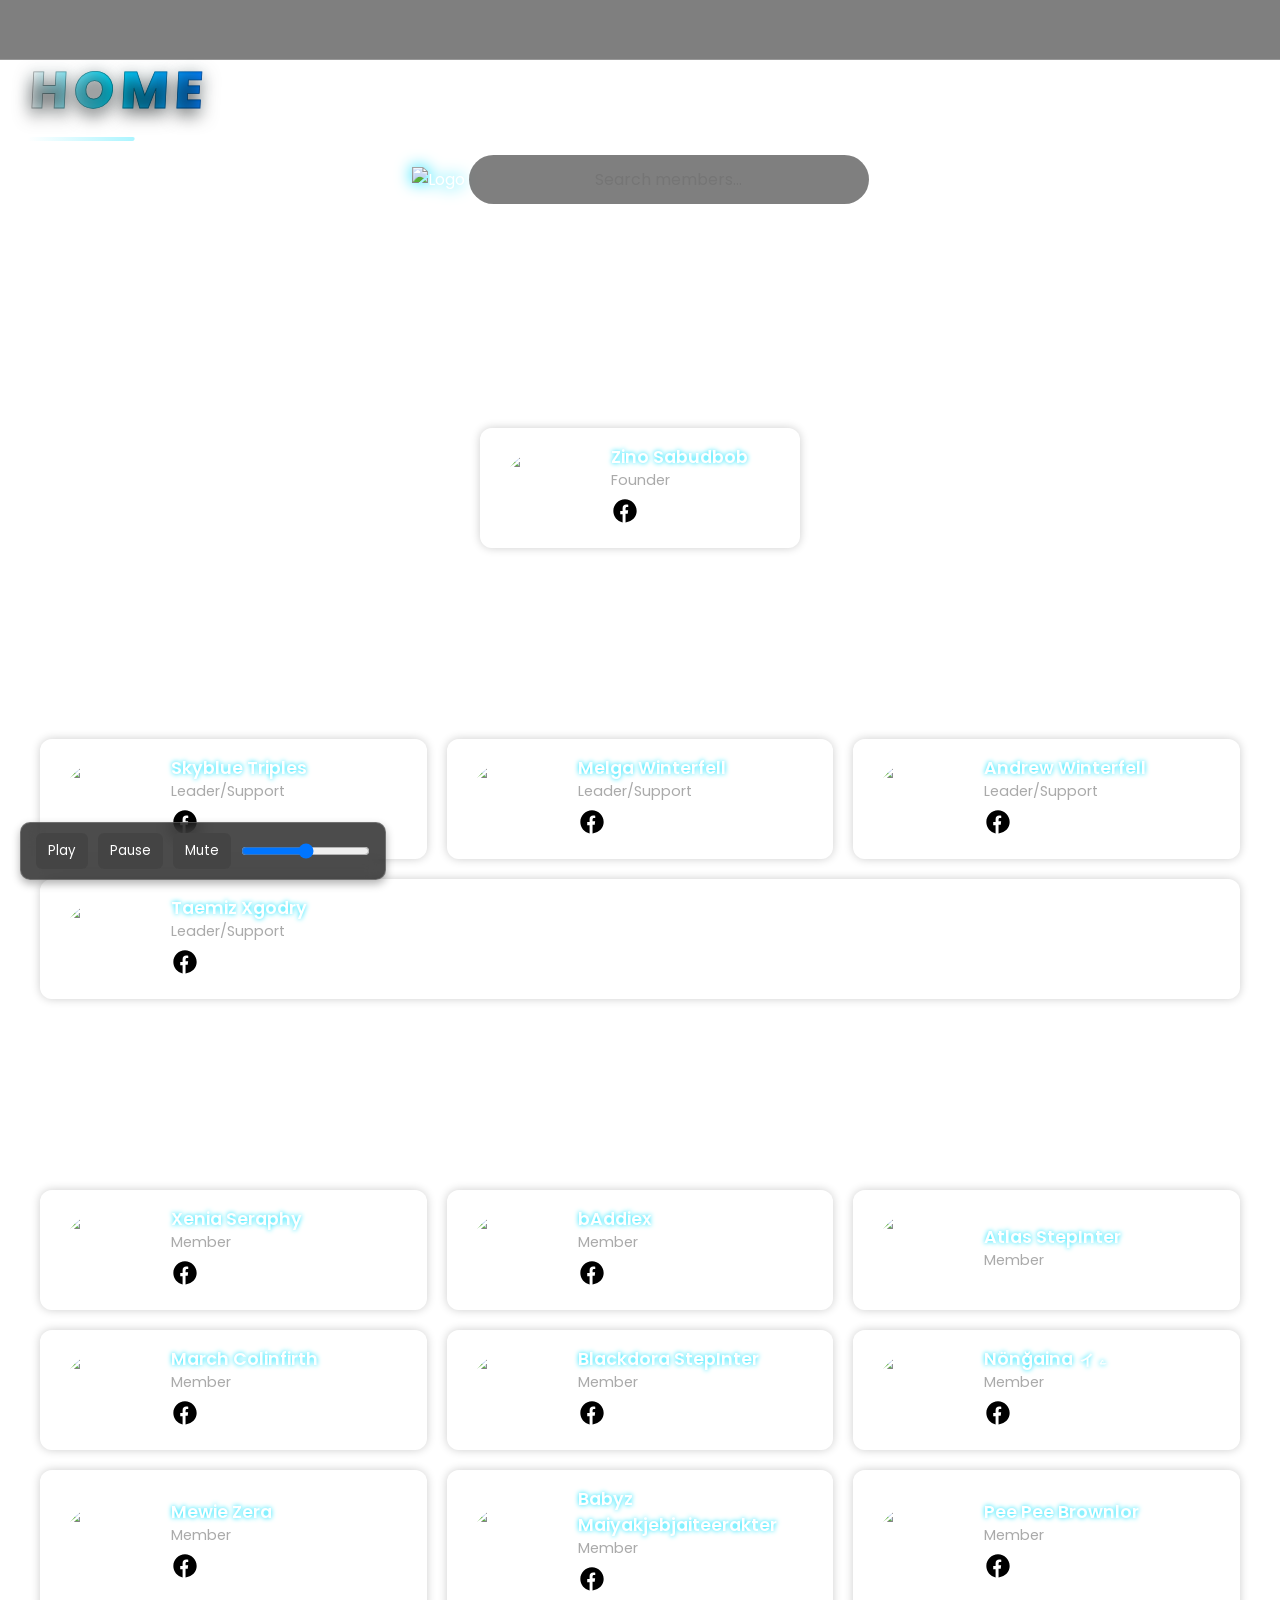
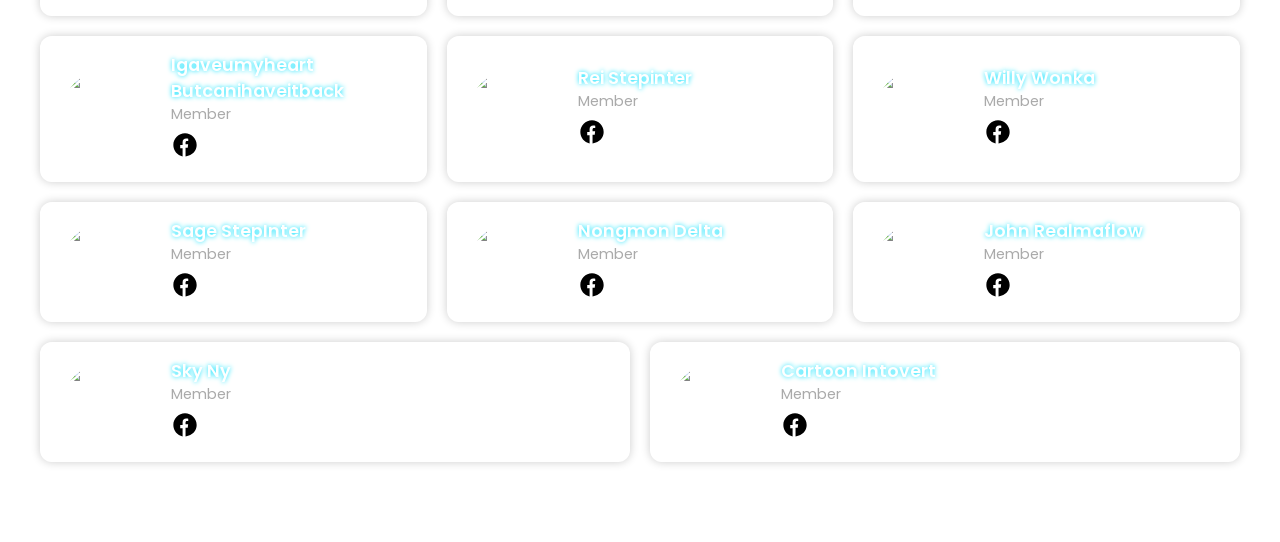
==== index.html @ 4338cd59 "Update index.html" ====
<!DOCTYPE html>
<html lang="en">
<head>
  <meta charset="UTF-8" />
  <meta name="viewport" content="width=device-width, initial-scale=1.0" />
  <link rel="stylesheet" href="Style.css">
  <!-- add fonts -->
  <link href="https://fonts.googleapis.com/css2?family=Oswald:wght@600;700;800&family=Poppins:wght@300;400;700;900&display=swap" rel="stylesheet">
  <!-- changed title to uppercase -->
  <title>STEPINTER Members</title>
  <style>
    * {
      box-sizing: border-box;
      margin: 0;
      padding: 0;
      font-family: "Poppins", Arial, sans-serif;
    }

    body {
      background: url('https://i.imgur.com/Oyy1f9K.png') no-repeat center center/cover;
      min-height: 100vh;
      display: flex;
      flex-direction: column;
      align-items: center;
      color: white;
      position: relative;
      overflow-x: hidden;
    }

    /* COOL "Gangster modern" header (tweaked) */
    header {
      position: absolute;
      top: 47px;
      left: 30px;
      font-size: 4vw;
      font-weight: 800;
      letter-spacing: 6px;
      text-transform: uppercase;
      font-family: "Oswald", "Poppins", Arial, sans-serif;
      color: transparent;
      background: linear-gradient(90deg, #fff 0%, #00e0ff 45%, #0077ff 100%);
      -webkit-background-clip: text;
      background-clip: text;
      -webkit-text-stroke: 0.8px rgba(0,0,0,0.35);
      text-shadow: 0 6px 18px rgba(0,0,0,0.7),
                   0 2px 0 rgba(255,255,255,0.03),
                   0 0 20px rgba(0,224,255,0.06);
      transform: skewX(-3deg);
      user-select: none;
      transition: transform 220ms ease, text-shadow 220ms ease;
      /* allow clicking the logo text */
      cursor: pointer;
    }

    header a {
      color: inherit;
      text-decoration: none;
      display: inline-block;
    }

    header a:hover {
      text-decoration: none;
    }

    header::after {
      content: "";
      display: block;
      width: 60%;
      height: 4px;
      margin-top: 8px;
      background: linear-gradient(90deg, rgba(255,255,255,0.15), rgba(0,224,255,0.35));
      border-radius: 2px;
      transform: skewX(-3deg);
      opacity: 0.95;
    }

    header:hover {
      transform: skewX(0deg) scale(1.03);
      text-shadow: 0 10px 30px rgba(0,0,0,0.75),
                   0 3px 0 rgba(255,255,255,0.06),
                   0 0 28px rgba(0,224,255,0.12);
    }

    .top-nav {
      position: absolute;
      top: 0;
      left: 0;
      width: 100%;
      height: 60px;
      background-color: rgba(0, 0, 0, 0.5);
      z-index: 10;
    }

    .container {
      text-align: center;
      padding: 20px;
      border-radius: 12px;
      margin-top: 15vh;
      width: 90%;
      max-width: 600px;
    }

    .logo {
      width: 50%;
      max-width: 300px;
      margin-bottom: 25px;
      animation: breathe 3s ease-in-out infinite;
    }

    @keyframes breathe {
      0% {
        transform: scale(1);
        filter: drop-shadow(0 0 2px rgba(255,255,255,0.5));
      }
      50% {
        transform: scale(1.03);
        filter: drop-shadow(0 0 8px rgba(255,255,255,0.8));
      }
      100% {
        transform: scale(1);
        filter: drop-shadow(0 0 2px rgba(255,255,255,0.5));
      }
    }

    .search-bar {
      width: 90%;
      max-width: 400px;
      padding: 12px 20px;
      border: none;
      border-radius: 30px;
      font-size: 1rem;
      outline: none;
      text-align: center;
      background: rgba(0,0,0,0.5);
      color: #fff;
      transition: box-shadow 0.3s ease, background 0.3s ease;
    }

    .search-bar:focus {
      background: rgba(0,0,0,0.7);
      animation: glowPulse 1.2s ease-in-out infinite alternate;
    }

    @keyframes glowPulse {
      from { box-shadow: 0 0 5px #1877F2; }
      to   { box-shadow: 0 0 18px #00e0ff; }
    }

    .members {
      margin-top: 50px;
      display: flex;
      flex-wrap: wrap;
      justify-content: center;
      gap: 20px;
      width: 95%;
      max-width: 1200px;
      padding-bottom: 50px;
    }

    .member {
      background-color: rgba(255, 255, 255, 0.15);
      padding: 15px 20px;
      border-radius: 12px;
      backdrop-filter: blur(4px);
      display: flex;
      align-items: center;
      width: 320px;
      min-height: 120px;
      transition: transform 0.2s;
      flex: 1 1 300px;
      /* animation start state */
      opacity: 0;
      transform: translateY(15px);
      animation: fadeUp 0.45s ease forwards;
    }

    @keyframes fadeUp {
      from {
        opacity: 0;
        transform: translateY(15px);
      }
      to {
        opacity: 1;
        transform: translateY(0);
      }
    }

    .member:hover {
      transform: translateY(-3px) scale(1.03);
    }

    .profile-pic {
      width: 80px;
      height: 80px;
      border-radius: 50%;
      object-fit: cover;
      border: 3px solid white;
      margin-right: 15px;
      flex-shrink: 0;
      transition: transform 0.25s ease, box-shadow 0.25s ease;
    }

    .member:hover .profile-pic {
      transform: translateY(-3px) rotate(-3deg);
      box-shadow: 0 0 10px rgba(255,255,255,0.5);
    }

    /* Role heading slides in from left */
    .role-heading {
      font-size: 1.8rem;
      font-weight: 700;
      letter-spacing: 2px;
      text-transform: uppercase;
      border-bottom: 2px solid white;
      display: inline-block;
      padding-bottom: 6px;
      opacity: 0;
      transform: translateX(-20px);
      animation: slideInRole 0.5s ease forwards;
    }

    @keyframes slideInRole {
      from {
        opacity: 0;
        transform: translateX(-20px);
      }
      to {
        opacity: 1;
        transform: translateX(0);
      }
    }

    .music-player {
      position: fixed;
      bottom: 20px;
      left: 20px;
      background: rgba(0, 0, 0, 0.7);
      border-radius: 10px;
      padding: 10px 15px;
      display: flex;
      align-items: center;
      gap: 10px;
      box-shadow: 0 4px 8px rgba(0, 0, 0, 0.3);
      z-index: 1000;
    }

    .music-player button {
      background: #444;
      border: none;
      color: white;
      padding: 8px 12px;
      border-radius: 6px;
      cursor: pointer;
      transition: background 0.2s, transform 0.15s;
    }

    .music-player button:active {
      transform: scale(0.94);
    }

    iframe {
      display: none;
    }

    @media (max-width: 768px) {
      header {
        font-size: 6vw;
      }
      .container {
        margin-top: 10vh;
      }
      .logo {
        width: 60%;
      }
      .search-bar {
        width: 95%;
      }
      .member {
        width: 90%;
        flex-direction: row;
        min-height: 100px;
      }
    }

    @media (max-width: 480px) {
      header {
        font-size: 8vw;
      }
      .logo {
        width: 70%;
      }
      .member {
        flex-direction: column;
        align-items: center;
        text-align: center;
      }
      .profile-pic {
        margin-right: 0;
        margin-bottom: 10px;
      }
      .member-info {
        align-items: center;
      }
    }
  </style>
</head>
<body>
  <div class="top-nav"></div>
  <header><a href="Home.html">HOME</a></header> 
  <!-- //Homebutton// -->

 <link rel="preconnect" href="https://fonts.googleapis.com">
 <link rel="preconnect" href="https://fonts.gstatic.com" crossorigin>
 <link href="https://fonts.googleapis.com/css2?family=Exo:ital,wght@0,100..900;1,100..900&display=swap" rel="stylesheet">

  <div class="container">
    <img src="https://i.imgur.com/kyOH3WH.png" alt="Logo" class="logo" />
    <input type="text" class="search-bar" placeholder="Search members..." />
  </div>

  <div class="members" id="memberList"></div>

  <!-- Hidden YouTube player -->
  <iframe
    id="ytPlayer"
    src="https://www.youtube.com/embed/NObExZCktuM?enablejsapi=1"
    allow="autoplay; encrypted-media"
    frameborder="0">
  </iframe>

  <!-- Fixed music player controls -->
  <div class="music-player">
    <button id="playBtn">Play</button>
    <button id="pauseBtn">Pause</button>
    <button id="muteBtn">Mute</button>
    <input id="volumeSlider" type="range" min="0" max="100" value="50" aria-label="Volume" />
  </div>

  <script>
    // YouTube API setup
    var tag = document.createElement('script');
    tag.src = "https://www.youtube.com/iframe_api";
    document.head.appendChild(tag);

    var player;
    function onYouTubeIframeAPIReady() {
      player = new YT.Player('ytPlayer', {
        playerVars: {
          autoplay: 1, // request autoplay
          controls: 1,
          modestbranding: 1,
          rel: 0
        },
        events: {
          'onReady': onPlayerReady
        }
      });
    }

    function onPlayerReady() {
      // Try to autoplay on ready. Browsers อาจบล็อคเสียง
      try {
        player.playVideo();
      } catch (err) {
        // ignore
      }

      document.getElementById('playBtn').addEventListener('click', () => player.playVideo());
      document.getElementById('pauseBtn').addEventListener('click', () => player.pauseVideo());
      document.getElementById('muteBtn').addEventListener('click', function () {
        if (player.isMuted()) {
          player.unMute();
          this.textContent = 'Mute';
        } else {
          player.mute();
          this.textContent = 'Unmute';
        }
      });

      const volumeSlider = document.getElementById('volumeSlider');
      if (volumeSlider) {
        // initialize volume from the slider (default set to 50%)
        const initialVolume = Number(volumeSlider.value);
        player.setVolume(initialVolume);

        volumeSlider.addEventListener('input', (e) => {
          const vol = Number(e.target.value);
          player.setVolume(vol);

          // If volume is zero, treat it like mute for UX
          if (vol === 0 && !player.isMuted()) {
            player.mute();
            document.getElementById('muteBtn').textContent = 'Unmute';
          } else if (vol > 0 && player.isMuted()) {
            player.unMute();
            document.getElementById('muteBtn').textContent = 'Mute';
          }
        });
      }
    }

    // Your members list & search logic
    const members = [
      { id: 1,  name: 'Zino Sabudbob',          role: 'Founder',        facebook: 'https://www.facebook.com/profile.php?id=61573979874520',  profilePicture: 'https://i.imgur.com/0VIEeme.png' },
      { id: 8,  name: 'Skyblue Triples',        role: 'Leader/Support', facebook: 'https://www.facebook.com/share/16L5eEajBz/?mibextid=wwXIfr', profilePicture: 'https://i.imgur.com/vqaaLKs.jpeg' },
      { id: 22, name: 'Melga Winterfell',       role: 'Leader/Support', facebook: 'https://www.facebook.com/share/1EKD3KBk4C/?mibextid=wwXIfr', profilePicture: 'https://i.imgur.com/uOc217m.jpeg' },
      { id: 6,  name: 'Xenia Seraphy',         role: 'Member', facebook: 'https://www.facebook.com/Eelena.Midnight.1',                 profilePicture: 'https://i.imgur.com/MbWPGT0.jpeg' },
      { id: 23, name: 'Andrew Winterfell',      role: 'Leader/Support', facebook: 'https://www.facebook.com/Andrew.WTFZiller',                  profilePicture: 'https://i.imgur.com/YI9i32J.jpeg' },

      { id: 2,  name: 'bAddiexゞ',         role: 'Member',         facebook: 'https://www.facebook.com/nenejacrazy',                       profilePicture: 'https://i.imgur.com/xM0kx6o.png' },
      { id: 3,  name: 'Atlas StepInter',        role: 'Member',         facebook: 'X',                                                          profilePicture: 'https://i.imgur.com/oUjxeea.png' },
      { id: 4,  name: 'March Colinfirth',       role: 'Member',         facebook: 'https://www.facebook.com/march.colinfirth',                  profilePicture: 'https://i.imgur.com/hR1TeUq.png' },
      { id: 5,  name: 'Blackdora StepInter',    role: 'Member',         facebook: 'https://www.facebook.com/profile.php?id=61577381127203',     profilePicture: 'https://i.imgur.com/wM2rtaH.png' },
      { id: 11, name: 'Nönğaina ィ ۦ  ',         role: 'Member',         facebook: 'https://www.facebook.com/share/1GdHrfP5Zx/?mibextid=wwXIfr', profilePicture: 'https://i.imgur.com/68BhK0W.png' },
      { id: 13, name: 'Mewie Zera',             role: 'Member',         facebook: 'https://www.facebook.com/share/1FWe9EKFRg/',                 profilePicture: 'https://i.imgur.com/ZJKT7Pe.png' },
      { id: 14, name: 'Babyz Maiyakjebjaiteerakter',           role: 'Member',         facebook: 'https://www.facebook.com/share/1BH3JvgeXu/?mibextid=wwXIfr', profilePicture: 'https://i.imgur.com/l6uKAEs.png' },
      { id: 16, name: 'Pee Pee Brownlor',           role: 'Member',         facebook: 'https://www.facebook.com/profile.php?id=61578694900512',    profilePicture: 'https://i.imgur.com/SN1rPjP.png' },
      { id: 17, name: 'Igaveumyheart Butcanihaveitback ',          role: 'Member',         facebook: 'https://www.facebook.com/profile.php?id=61577166245335', profilePicture: 'https://i.imgur.com/D73xGRk.png' },
      { id: 19, name: 'Rei Stepinter',         role: 'Member',         facebook: 'https://www.facebook.com/profile.php?id=61582834562946',    profilePicture: 'https://i.imgur.com/Aj48mAp.jpeg' },
      { id: 20, name: 'Willy Wonka',            role: 'Member',         facebook: 'https://www.facebook.com/WillyX2',                          profilePicture: 'https://i.imgur.com/jROHdhk.png' },
      { id: 21, name: 'Taemiz Xgodry',          role: 'Leader/Support',         facebook: 'https://www.facebook.com/sen.kaemi.2025',                   profilePicture: 'https://i.imgur.com/W7ezMa6.jpg' },

      { id: 25, name: 'Sage StepInter',          role: 'Member',         facebook: 'https://www.facebook.com/profile.php?id=61579758254233',   profilePicture: 'https://i.imgur.com/JFBsdPi.png' },
      { id: 26, name: 'Nongmon Delta',      role: 'Member',         facebook: 'https://www.facebook.com/profile.php?id=61564171884806',   profilePicture: 'https://i.imgur.com/kQDgn1R.png' },
      // ชื่อใหม่ จากโค้ดอันแรก ไม่แก้
      { id: 28, name: 'John Realmaflow',        role: 'Member',         facebook: 'https://www.facebook.com/john.realmaflow',                 profilePicture: 'https://i.imgur.com/fVkieD6.png' },
      { id: 31, name: 'Sky Ny',        role: 'Member',         facebook: 'https://www.facebook.com/sky.yuya.2024',                 profilePicture: 'https://i.imgur.com/ETyeHA0.png' },
      { id: 32, name: 'Cartoon Intovert',        role: 'Member',         facebook: 'https://www.facebook.com/cartoon.garlix',                 profilePicture: 'https://i.imgur.com/HCB5LVk.png' },
    ];

    const memberList = document.getElementById("memberList");
    const searchBar = document.querySelector(".search-bar");

    function renderMembers(filteredMembers) {
      memberList.innerHTML = "";

      // Group members by exact role text (no merging)
      const roles = {};
      filteredMembers.forEach(member => {
        if (!roles[member.role]) roles[member.role] = [];
        roles[member.role].push(member);
      });

      // Loop through roles in order of appearance
      Object.entries(roles).forEach(([role, membersByRole]) => {
        // Create the role heading ABOVE the profiles
        const roleSection = document.createElement("div");
        roleSection.style.width = "100%";
        roleSection.style.textAlign = "center";
        roleSection.style.margin = "50px 0 20px";
        roleSection.innerHTML = `<h2 class="role-heading">${role}</h2>`;
        memberList.appendChild(roleSection);

        // Create a container for the members of this role
        const roleGroup = document.createElement("div");
        roleGroup.classList.add("members-group");
        roleGroup.style.display = "flex";
        roleGroup.style.flexWrap = "wrap";
        roleGroup.style.justifyContent = "center";
        roleGroup.style.gap = "20px";
        roleGroup.style.marginBottom = "30px";

        membersByRole.forEach((member, index) => {
          const div = document.createElement("div");
          div.classList.add("member");
          // staggered delay for smoother entrance
          div.style.animationDelay = `${index * 0.08}s`;

          div.innerHTML = `
            <img src="${member.profilePicture}" alt="${member.name}" class="profile-pic">
            <div class="member-info">
              <div class="member-name">${member.name}</div>
              <div class="member-role">${member.role}</div>
              ${
                member.facebook !== 'X'
                  ? `
                    <a href="${member.facebook}" target="_blank" class="facebook-link">
                      <span class="facebook-icon">
                        <svg viewBox="0 0 24 24" xmlns="http://www.w3.org/2000/svg" aria-hidden="true">
                          <path d="M22 12C22 6.48 17.52 2 12 2S2 6.48 2 12c0 4.84 3.44 8.86 7.94 9.77V14.89H7.9v-2.89h2.05V9.62c0-2.03 1.2-3.15 3.03-3.15.88 0 1.8.16 1.8.16v1.98h-1.01c-0.99 0-1.3.62-1.3 1.26v1.5h2.22l-0.35 2.89h-1.87V21.8C18.56 20.86 22 16.84 22 12z"/>
                        </svg>
                      </span>
                    </a>
                  `
                  : `<span style="color:#aaa;"></span>`
              }
            </div>
          `;
          roleGroup.appendChild(div);
        });

        // Append all members below the role title
        memberList.appendChild(roleGroup);
      });
    }

    // แสดงสมาชิกทั้งหมดตอนแรก
    renderMembers(members);

    // Search filter
    searchBar.addEventListener("input", e => {
      const searchText = e.target.value.toLowerCase();
      const filtered = members.filter(m =>
        m.name.toLowerCase().includes(searchText) ||
        m.role.toLowerCase().includes(searchText)
      );
      renderMembers(filtered);
    });
  </script>
</body>
</html>
---- Style.css ----
* {
  box-sizing: border-box;
  margin: 0;
  padding: 0;
  font-family: "Poppins", sans-serif;
}

body {
  background: 
    linear-gradient(rgba(0, 0, 30, 0.7), rgba(0, 0, 40, 0.7)),
    url('https://i.imgur.com/Oyy1f9K.png') no-repeat center/cover;
  min-height: 100vh;
  color: #fff;
  display: flex;
  flex-direction: column;
  align-items: center;
  overflow-x: hidden;
}

header {
  position: absolute;
  top: 50px;
  left: 50px;
  font-size: 4vw;
  font-weight: 700;
  letter-spacing: 3px;
  color: #00e0ff;
  text-shadow: 0 0 15px #00e0ff, 0 0 30px #0077ff;
  animation: fadeInDown 1.2s ease;
}

.top-nav {
  position: fixed;
  top: 0;
  left: 0;
  width: 100%;
  height: 60px;
  background: rgba(0, 0, 0, 0.6);
  backdrop-filter: blur(8px);
  border-bottom: 1px solid rgba(255,255,255,0.2);
  z-index: 100;
}

.container {
  text-align: center;
  margin-top: 18vh;
  width: 90%;
  max-width: 600px;
  animation: fadeIn 1.5s ease;
}

.logo {
  width: 45%;
  max-width: 250px;
  filter: drop-shadow(0 0 8px #00e0ff);
  margin-bottom: 20px;
  transition: transform 0.3s ease;
}

.logo:hover {
  transform: scale(1.05);
}

.search-bar {
  width: 90%;
  max-width: 400px;
  padding: 12px 20px 12px 45px;
  border: 2px solid rgba(255,255,255,0.3);
  border-radius: 30px;
  background: rgba(255,255,255,0.1);
  backdrop-filter: blur(10px);
  color: #fff;
  font-size: 1rem;
  outline: none;
  transition: 0.3s;
  background-image: url('https://cdn-icons-png.flaticon.com/512/622/622669.png');
  background-size: 20px;
  background-position: 15px center;
  background-repeat: no-repeat;
}

.search-bar:focus {
  border-color: #00e0ff;
  box-shadow: 0 0 12px #00e0ff;
}

.members {
  margin-top: 60px;
  display: flex;
  flex-wrap: wrap;
  justify-content: center;
  gap: 25px;
  width: 95%;
  max-width: 1200px;
  padding-bottom: 80px;
  animation: fadeInUp 1.5s ease;
}

.member {
  background: rgba(255, 255, 255, 0.1);
  backdrop-filter: blur(10px);
  border: 1px solid rgba(255,255,255,0.2);
  border-radius: 16px;
  padding: 20px;
  width: 320px;
  min-height: 130px;
  display: flex;
  align-items: center;
  gap: 15px;
  transition: 0.3s;
  box-shadow: 0 0 10px rgba(0,0,0,0.2);
}

.member:hover {
  transform: translateY(-5px) scale(1.03);
  box-shadow: 0 0 15px #00e0ff;
}

.profile-pic {
  width: 80px;
  height: 80px;
  border-radius: 50%;
  border: 3px solid #00e0ff;
  object-fit: cover;
  flex-shrink: 0;
}

.member-info .member-name {
  font-weight: 600;
  font-size: 1.1rem;
  color: #fff;
  text-shadow: 0 0 5px #00e0ff;
}

.member-info .member-role {
  color: #aaa;
  font-size: 0.9rem;
  margin-bottom: 6px;
}

.facebook-link {
  color: #00e0ff;
  text-decoration: none;
  font-size: 0.85rem;
}

.facebook-link:hover {
  text-decoration: underline;
}

/* Music Player */
.music-player {
  position: fixed;
  bottom: 20px;
  left: 20px;
  background: rgba(0, 0, 30, 0.6);
  backdrop-filter: blur(10px);
  border: 1px solid rgba(255,255,255,0.2);
  border-radius: 12px;
  padding: 10px 15px;
  display: flex;
  gap: 10px;
  box-shadow: 0 0 12px #00e0ff;
}

.music-player button {
  background: rgba(0, 224, 255, 0.2);
  border: 1px solid #00e0ff;
  color: #00e0ff;
  border-radius: 6px;
  padding: 8px 14px;
  cursor: pointer;
  transition: 0.3s;
}

.music-player button:hover {
  background: #00e0ff;
  color: #000;
}

/* Animations */
@keyframes fadeIn {
  from {opacity: 0; transform: translateY(20px);}
  to {opacity: 1; transform: translateY(0);}
}

@keyframes fadeInUp {
  from {opacity: 0; transform: translateY(40px);}
  to {opacity: 1; transform: translateY(0);}
}

@keyframes fadeInDown {
  from {opacity: 0; transform: translateY(-30px);}
  to {opacity: 1; transform: translateY(0);}
}


.facebook-icon {
  width: 28px;
  height: 28px;
  display: inline-block;
  /* remove the previous background/png and forced invert so inline SVG can be colored */
  background: none;
  transition: transform 0.2s ease, filter 0.2s ease;
  filter: none !important;
}

/* make any inline SVG inside the span fillable and sized to the container */
.facebook-icon svg {
  width: 100%;
  height: 100%;
  display: block;
}

/* default (not hovered) icon color = black */
.facebook-icon svg path,
.facebook-icon svg circle,
.facebook-icon svg g {
  fill: #000;
  transition: fill 0.18s ease, filter 0.18s ease;
}

/* on hover (or when link hovered) change to your accent color */
.facebook-link:hover .facebook-icon svg path,
.facebook-link:hover .facebook-icon svg circle,
.facebook-link:hover .facebook-icon svg g,
.facebook-icon:hover svg path {
  fill: #00e0ff;
  filter: none;
}

.facebook-icon:hover {
  transform: scale(1.1);
  filter: saturate(1.2);
}
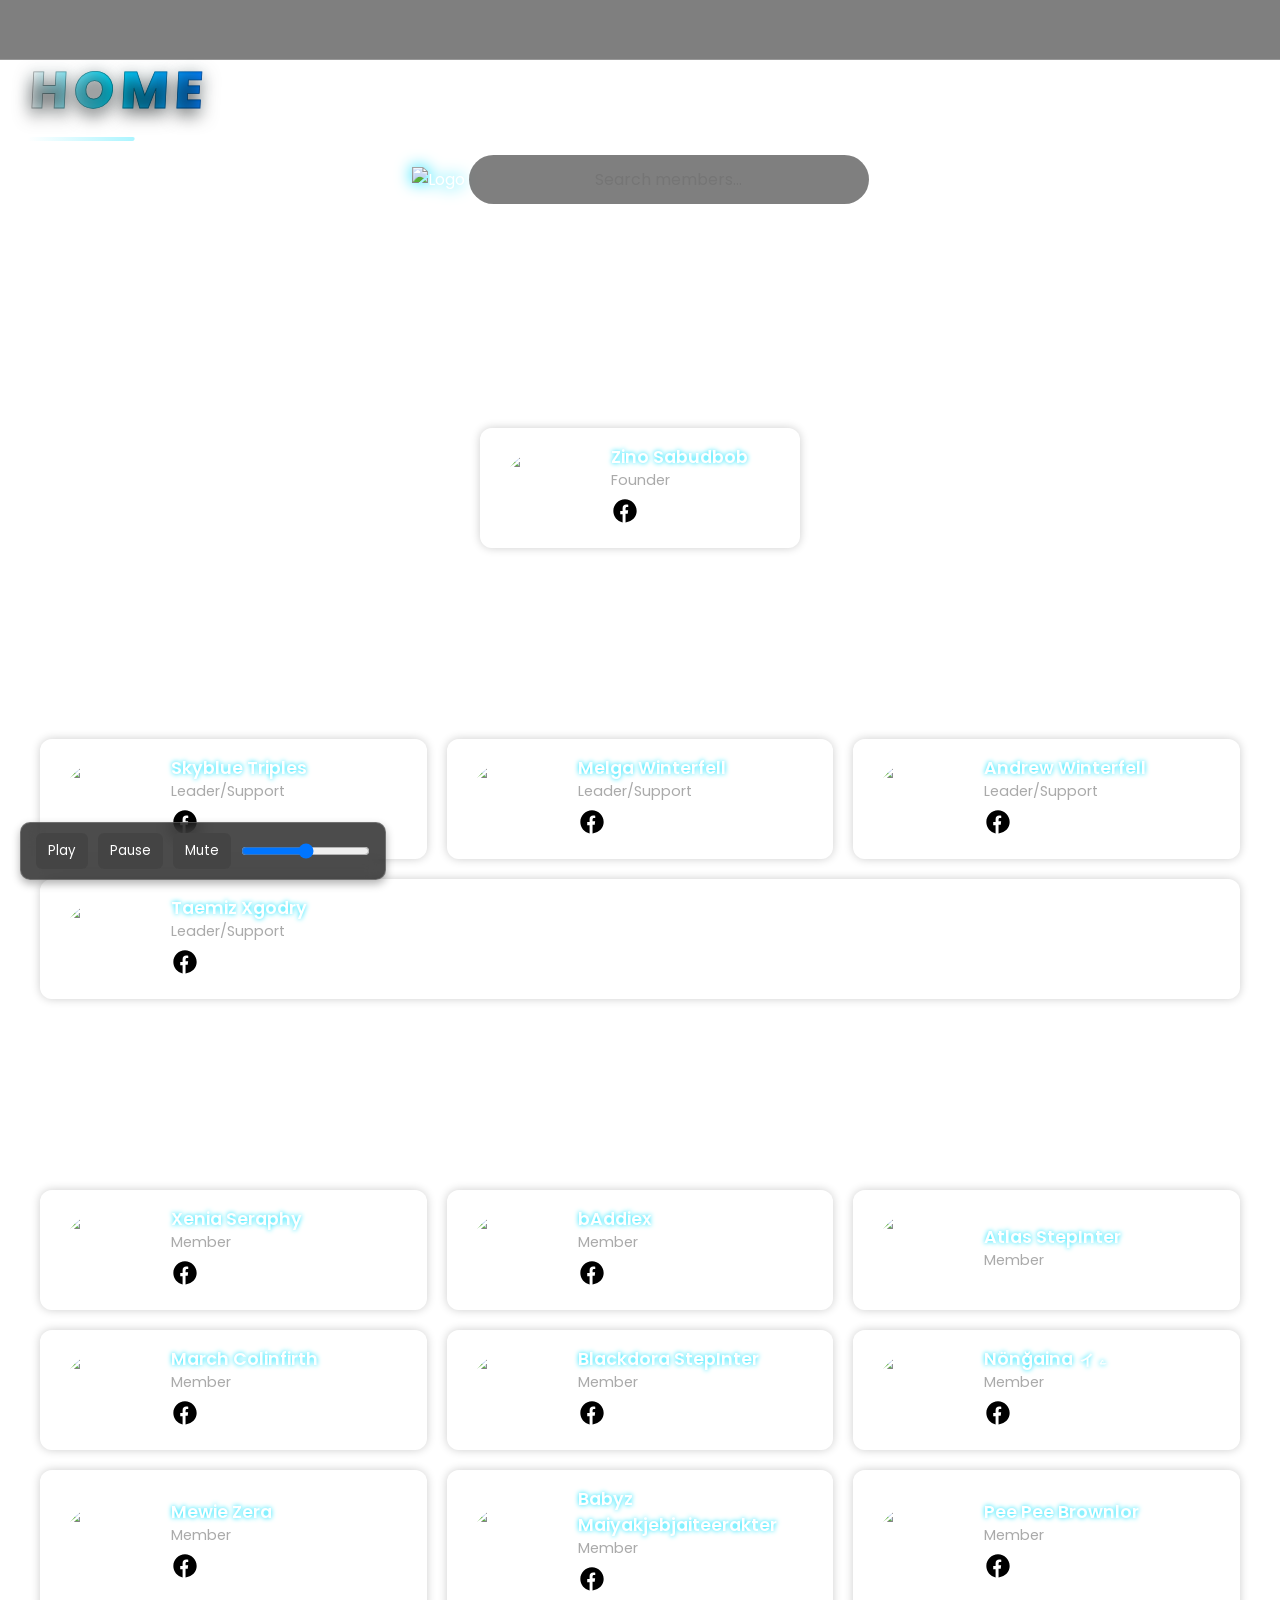
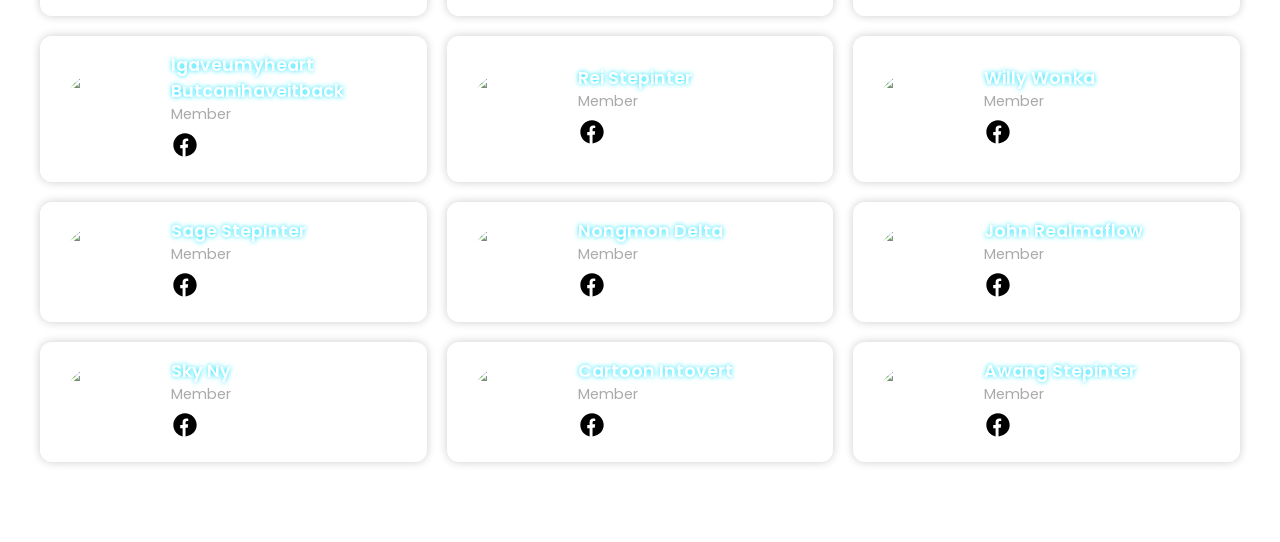
==== commit 068273e4: "Update index.html" ====
--- a/index.html
+++ b/index.html
@@ -1,11 +1,14 @@
 <!DOCTYPE html>
 <html lang="en">
+
 <head>
   <meta charset="UTF-8" />
   <meta name="viewport" content="width=device-width, initial-scale=1.0" />
   <link rel="stylesheet" href="Style.css">
   <!-- add fonts -->
-  <link href="https://fonts.googleapis.com/css2?family=Oswald:wght@600;700;800&family=Poppins:wght@300;400;700;900&display=swap" rel="stylesheet">
+  <link
+    href="https://fonts.googleapis.com/css2?family=Oswald:wght@600;700;800&family=Poppins:wght@300;400;700;900&display=swap"
+    rel="stylesheet">
   <!-- changed title to uppercase -->
   <title>STEPINTER Members</title>
   <style>
@@ -41,10 +44,10 @@
       background: linear-gradient(90deg, #fff 0%, #00e0ff 45%, #0077ff 100%);
       -webkit-background-clip: text;
       background-clip: text;
-      -webkit-text-stroke: 0.8px rgba(0,0,0,0.35);
-      text-shadow: 0 6px 18px rgba(0,0,0,0.7),
-                   0 2px 0 rgba(255,255,255,0.03),
-                   0 0 20px rgba(0,224,255,0.06);
+      -webkit-text-stroke: 0.8px rgba(0, 0, 0, 0.35);
+      text-shadow: 0 6px 18px rgba(0, 0, 0, 0.7),
+        0 2px 0 rgba(255, 255, 255, 0.03),
+        0 0 20px rgba(0, 224, 255, 0.06);
       transform: skewX(-3deg);
       user-select: none;
       transition: transform 220ms ease, text-shadow 220ms ease;
@@ -68,7 +71,7 @@
       width: 60%;
       height: 4px;
       margin-top: 8px;
-      background: linear-gradient(90deg, rgba(255,255,255,0.15), rgba(0,224,255,0.35));
+      background: linear-gradient(90deg, rgba(255, 255, 255, 0.15), rgba(0, 224, 255, 0.35));
       border-radius: 2px;
       transform: skewX(-3deg);
       opacity: 0.95;
@@ -76,9 +79,9 @@
 
     header:hover {
       transform: skewX(0deg) scale(1.03);
-      text-shadow: 0 10px 30px rgba(0,0,0,0.75),
-                   0 3px 0 rgba(255,255,255,0.06),
-                   0 0 28px rgba(0,224,255,0.12);
+      text-shadow: 0 10px 30px rgba(0, 0, 0, 0.75),
+        0 3px 0 rgba(255, 255, 255, 0.06),
+        0 0 28px rgba(0, 224, 255, 0.12);
     }
 
     .top-nav {
@@ -110,15 +113,17 @@
     @keyframes breathe {
       0% {
         transform: scale(1);
-        filter: drop-shadow(0 0 2px rgba(255,255,255,0.5));
-      }
+        filter: drop-shadow(0 0 2px rgba(255, 255, 255, 0.5));
+      }
+
       50% {
         transform: scale(1.03);
-        filter: drop-shadow(0 0 8px rgba(255,255,255,0.8));
-      }
+        filter: drop-shadow(0 0 8px rgba(255, 255, 255, 0.8));
+      }
+
       100% {
         transform: scale(1);
-        filter: drop-shadow(0 0 2px rgba(255,255,255,0.5));
+        filter: drop-shadow(0 0 2px rgba(255, 255, 255, 0.5));
       }
     }
 
@@ -131,19 +136,24 @@
       font-size: 1rem;
       outline: none;
       text-align: center;
-      background: rgba(0,0,0,0.5);
+      background: rgba(0, 0, 0, 0.5);
       color: #fff;
       transition: box-shadow 0.3s ease, background 0.3s ease;
     }
 
     .search-bar:focus {
-      background: rgba(0,0,0,0.7);
+      background: rgba(0, 0, 0, 0.7);
       animation: glowPulse 1.2s ease-in-out infinite alternate;
     }
 
     @keyframes glowPulse {
-      from { box-shadow: 0 0 5px #1877F2; }
-      to   { box-shadow: 0 0 18px #00e0ff; }
+      from {
+        box-shadow: 0 0 5px #1877F2;
+      }
+
+      to {
+        box-shadow: 0 0 18px #00e0ff;
+      }
     }
 
     .members {
@@ -179,6 +189,7 @@
         opacity: 0;
         transform: translateY(15px);
       }
+
       to {
         opacity: 1;
         transform: translateY(0);
@@ -202,7 +213,7 @@
 
     .member:hover .profile-pic {
       transform: translateY(-3px) rotate(-3deg);
-      box-shadow: 0 0 10px rgba(255,255,255,0.5);
+      box-shadow: 0 0 10px rgba(255, 255, 255, 0.5);
     }
 
     /* Role heading slides in from left */
@@ -224,6 +235,7 @@
         opacity: 0;
         transform: translateX(-20px);
       }
+
       to {
         opacity: 1;
         transform: translateX(0);
@@ -266,15 +278,19 @@
       header {
         font-size: 6vw;
       }
+
       .container {
         margin-top: 10vh;
       }
+
       .logo {
         width: 60%;
       }
+
       .search-bar {
         width: 95%;
       }
+
       .member {
         width: 90%;
         flex-direction: row;
@@ -286,32 +302,38 @@
       header {
         font-size: 8vw;
       }
+
       .logo {
         width: 70%;
       }
+
       .member {
         flex-direction: column;
         align-items: center;
         text-align: center;
       }
+
       .profile-pic {
         margin-right: 0;
         margin-bottom: 10px;
       }
+
       .member-info {
         align-items: center;
       }
     }
   </style>
+  <link rel="preconnect" href="https://fonts.googleapis.com">
+  <link rel="preconnect" href="https://fonts.gstatic.com" crossorigin>
+  <link href="https://fonts.googleapis.com/css2?family=Exo:ital,wght@0,100..900;1,100..900&display=swap"
+    rel="stylesheet">
 </head>
+
 <body>
   <div class="top-nav"></div>
-  <header><a href="Home.html">HOME</a></header> 
+  <header><a href="Home.html">HOME</a></header>
   <!-- //Homebutton// -->
 
- <link rel="preconnect" href="https://fonts.googleapis.com">
- <link rel="preconnect" href="https://fonts.gstatic.com" crossorigin>
- <link href="https://fonts.googleapis.com/css2?family=Exo:ital,wght@0,100..900;1,100..900&display=swap" rel="stylesheet">
 
   <div class="container">
     <img src="https://i.imgur.com/kyOH3WH.png" alt="Logo" class="logo" />
@@ -321,10 +343,7 @@
   <div class="members" id="memberList"></div>
 
   <!-- Hidden YouTube player -->
-  <iframe
-    id="ytPlayer"
-    src="https://www.youtube.com/embed/NObExZCktuM?enablejsapi=1"
-    allow="autoplay; encrypted-media"
+  <iframe id="ytPlayer" src="https://www.youtube.com/embed/NObExZCktuM?enablejsapi=1" allow="autoplay; encrypted-media"
     frameborder="0">
   </iframe>
 
@@ -401,31 +420,32 @@
 
     // Your members list & search logic
     const members = [
-      { id: 1,  name: 'Zino Sabudbob',          role: 'Founder',        facebook: 'https://www.facebook.com/profile.php?id=61573979874520',  profilePicture: 'https://i.imgur.com/0VIEeme.png' },
-      { id: 8,  name: 'Skyblue Triples',        role: 'Leader/Support', facebook: 'https://www.facebook.com/share/16L5eEajBz/?mibextid=wwXIfr', profilePicture: 'https://i.imgur.com/vqaaLKs.jpeg' },
-      { id: 22, name: 'Melga Winterfell',       role: 'Leader/Support', facebook: 'https://www.facebook.com/share/1EKD3KBk4C/?mibextid=wwXIfr', profilePicture: 'https://i.imgur.com/uOc217m.jpeg' },
-      { id: 6,  name: 'Xenia Seraphy',         role: 'Member', facebook: 'https://www.facebook.com/Eelena.Midnight.1',                 profilePicture: 'https://i.imgur.com/MbWPGT0.jpeg' },
-      { id: 23, name: 'Andrew Winterfell',      role: 'Leader/Support', facebook: 'https://www.facebook.com/Andrew.WTFZiller',                  profilePicture: 'https://i.imgur.com/YI9i32J.jpeg' },
-
-      { id: 2,  name: 'bAddiexゞ',         role: 'Member',         facebook: 'https://www.facebook.com/nenejacrazy',                       profilePicture: 'https://i.imgur.com/xM0kx6o.png' },
-      { id: 3,  name: 'Atlas StepInter',        role: 'Member',         facebook: 'X',                                                          profilePicture: 'https://i.imgur.com/oUjxeea.png' },
-      { id: 4,  name: 'March Colinfirth',       role: 'Member',         facebook: 'https://www.facebook.com/march.colinfirth',                  profilePicture: 'https://i.imgur.com/hR1TeUq.png' },
-      { id: 5,  name: 'Blackdora StepInter',    role: 'Member',         facebook: 'https://www.facebook.com/profile.php?id=61577381127203',     profilePicture: 'https://i.imgur.com/wM2rtaH.png' },
-      { id: 11, name: 'Nönğaina ィ ۦ  ',         role: 'Member',         facebook: 'https://www.facebook.com/share/1GdHrfP5Zx/?mibextid=wwXIfr', profilePicture: 'https://i.imgur.com/68BhK0W.png' },
-      { id: 13, name: 'Mewie Zera',             role: 'Member',         facebook: 'https://www.facebook.com/share/1FWe9EKFRg/',                 profilePicture: 'https://i.imgur.com/ZJKT7Pe.png' },
-      { id: 14, name: 'Babyz Maiyakjebjaiteerakter',           role: 'Member',         facebook: 'https://www.facebook.com/share/1BH3JvgeXu/?mibextid=wwXIfr', profilePicture: 'https://i.imgur.com/l6uKAEs.png' },
-      { id: 16, name: 'Pee Pee Brownlor',           role: 'Member',         facebook: 'https://www.facebook.com/profile.php?id=61578694900512',    profilePicture: 'https://i.imgur.com/SN1rPjP.png' },
-      { id: 17, name: 'Igaveumyheart Butcanihaveitback ',          role: 'Member',         facebook: 'https://www.facebook.com/profile.php?id=61577166245335', profilePicture: 'https://i.imgur.com/D73xGRk.png' },
-      { id: 19, name: 'Rei Stepinter',         role: 'Member',         facebook: 'https://www.facebook.com/profile.php?id=61582834562946',    profilePicture: 'https://i.imgur.com/Aj48mAp.jpeg' },
-      { id: 20, name: 'Willy Wonka',            role: 'Member',         facebook: 'https://www.facebook.com/WillyX2',                          profilePicture: 'https://i.imgur.com/jROHdhk.png' },
-      { id: 21, name: 'Taemiz Xgodry',          role: 'Leader/Support',         facebook: 'https://www.facebook.com/sen.kaemi.2025',                   profilePicture: 'https://i.imgur.com/W7ezMa6.jpg' },
-
-      { id: 25, name: 'Sage StepInter',          role: 'Member',         facebook: 'https://www.facebook.com/profile.php?id=61579758254233',   profilePicture: 'https://i.imgur.com/JFBsdPi.png' },
-      { id: 26, name: 'Nongmon Delta',      role: 'Member',         facebook: 'https://www.facebook.com/profile.php?id=61564171884806',   profilePicture: 'https://i.imgur.com/kQDgn1R.png' },
+      { id: 1, name: 'Zino Sabudbob', role: 'Founder', facebook: 'https://www.facebook.com/profile.php?id=61573979874520', profilePicture: 'https://i.imgur.com/0VIEeme.png' },
+      { id: 8, name: 'Skyblue Triples', role: 'Leader/Support', facebook: 'https://www.facebook.com/share/16L5eEajBz/?mibextid=wwXIfr', profilePicture: 'https://i.imgur.com/vqaaLKs.jpeg' },
+      { id: 22, name: 'Melga Winterfell', role: 'Leader/Support', facebook: 'https://www.facebook.com/share/1EKD3KBk4C/?mibextid=wwXIfr', profilePicture: 'https://i.imgur.com/uOc217m.jpeg' },
+      { id: 6, name: 'Xenia Seraphy', role: 'Member', facebook: 'https://www.facebook.com/Eelena.Midnight.1', profilePicture: 'https://i.imgur.com/MbWPGT0.jpeg' },
+      { id: 23, name: 'Andrew Winterfell', role: 'Leader/Support', facebook: 'https://www.facebook.com/Andrew.WTFZiller', profilePicture: 'https://i.imgur.com/YI9i32J.jpeg' },
+
+      { id: 2, name: 'bAddiexゞ', role: 'Member', facebook: 'https://www.facebook.com/nenejacrazy', profilePicture: 'https://i.imgur.com/xM0kx6o.png' },
+      { id: 3, name: 'Atlas StepInter', role: 'Member', facebook: 'X', profilePicture: 'https://i.imgur.com/oUjxeea.png' },
+      { id: 4, name: 'March Colinfirth', role: 'Member', facebook: 'https://www.facebook.com/march.colinfirth', profilePicture: 'https://i.imgur.com/hR1TeUq.png' },
+      { id: 5, name: 'Blackdora StepInter', role: 'Member', facebook: 'https://www.facebook.com/profile.php?id=61577381127203', profilePicture: 'https://i.imgur.com/wM2rtaH.png' },
+      { id: 11, name: 'Nönğaina ィ ۦ  ', role: 'Member', facebook: 'https://www.facebook.com/share/1GdHrfP5Zx/?mibextid=wwXIfr', profilePicture: 'https://i.imgur.com/68BhK0W.png' },
+      { id: 13, name: 'Mewie Zera', role: 'Member', facebook: 'https://www.facebook.com/share/1FWe9EKFRg/', profilePicture: 'https://i.imgur.com/ZJKT7Pe.png' },
+      { id: 14, name: 'Babyz Maiyakjebjaiteerakter', role: 'Member', facebook: 'https://www.facebook.com/share/1BH3JvgeXu/?mibextid=wwXIfr', profilePicture: 'https://i.imgur.com/l6uKAEs.png' },
+      { id: 16, name: 'Pee Pee Brownlor', role: 'Member', facebook: 'https://www.facebook.com/profile.php?id=61578694900512', profilePicture: 'https://i.imgur.com/SN1rPjP.png' },
+      { id: 17, name: 'Igaveumyheart Butcanihaveitback ', role: 'Member', facebook: 'https://www.facebook.com/profile.php?id=61577166245335', profilePicture: 'https://i.imgur.com/D73xGRk.png' },
+      { id: 19, name: 'Rei Stepinter', role: 'Member', facebook: 'https://www.facebook.com/profile.php?id=61582834562946', profilePicture: 'https://i.imgur.com/Aj48mAp.jpeg' },
+      { id: 20, name: 'Willy Wonka', role: 'Member', facebook: 'https://www.facebook.com/WillyX2', profilePicture: 'https://i.imgur.com/jROHdhk.png' },
+      { id: 21, name: 'Taemiz Xgodry', role: 'Leader/Support', facebook: 'https://www.facebook.com/sen.kaemi.2025', profilePicture: 'https://i.imgur.com/W7ezMa6.jpg' },
+
+      { id: 25, name: 'Sage StepInter', role: 'Member', facebook: 'https://www.facebook.com/profile.php?id=61579758254233', profilePicture: 'https://i.imgur.com/JFBsdPi.png' },
+      { id: 26, name: 'Nongmon Delta', role: 'Member', facebook: 'https://www.facebook.com/profile.php?id=61564171884806', profilePicture: 'https://i.imgur.com/kQDgn1R.png' },
       // ชื่อใหม่ จากโค้ดอันแรก ไม่แก้
-      { id: 28, name: 'John Realmaflow',        role: 'Member',         facebook: 'https://www.facebook.com/john.realmaflow',                 profilePicture: 'https://i.imgur.com/fVkieD6.png' },
-      { id: 31, name: 'Sky Ny',        role: 'Member',         facebook: 'https://www.facebook.com/sky.yuya.2024',                 profilePicture: 'https://i.imgur.com/ETyeHA0.png' },
-      { id: 32, name: 'Cartoon Intovert',        role: 'Member',         facebook: 'https://www.facebook.com/cartoon.garlix',                 profilePicture: 'https://i.imgur.com/HCB5LVk.png' },
+      { id: 28, name: 'John Realmaflow', role: 'Member', facebook: 'https://www.facebook.com/john.realmaflow', profilePicture: 'https://i.imgur.com/fVkieD6.png' },
+      { id: 31, name: 'Sky Ny', role: 'Member', facebook: 'https://www.facebook.com/sky.yuya.2024', profilePicture: 'https://i.imgur.com/ETyeHA0.png' },
+      { id: 32, name: 'Cartoon Intovert', role: 'Member', facebook: 'https://www.facebook.com/cartoon.garlix', profilePicture: 'https://i.imgur.com/HCB5LVk.png' },
+      { id: 32, name: 'Awang Stepinter', role: 'Member', facebook: '', profilePicture: '' },
     ];
 
     const memberList = document.getElementById("memberList");
@@ -471,9 +491,8 @@
             <div class="member-info">
               <div class="member-name">${member.name}</div>
               <div class="member-role">${member.role}</div>
-              ${
-                member.facebook !== 'X'
-                  ? `
+              ${member.facebook !== 'X'
+              ? `
                     <a href="${member.facebook}" target="_blank" class="facebook-link">
                       <span class="facebook-icon">
                         <svg viewBox="0 0 24 24" xmlns="http://www.w3.org/2000/svg" aria-hidden="true">
@@ -482,8 +501,8 @@
                       </span>
                     </a>
                   `
-                  : `<span style="color:#aaa;"></span>`
-              }
+              : `<span style="color:#aaa;"></span>`
+            }
             </div>
           `;
           roleGroup.appendChild(div);
@@ -508,4 +527,5 @@
     });
   </script>
 </body>
-</html>
+
+</html>
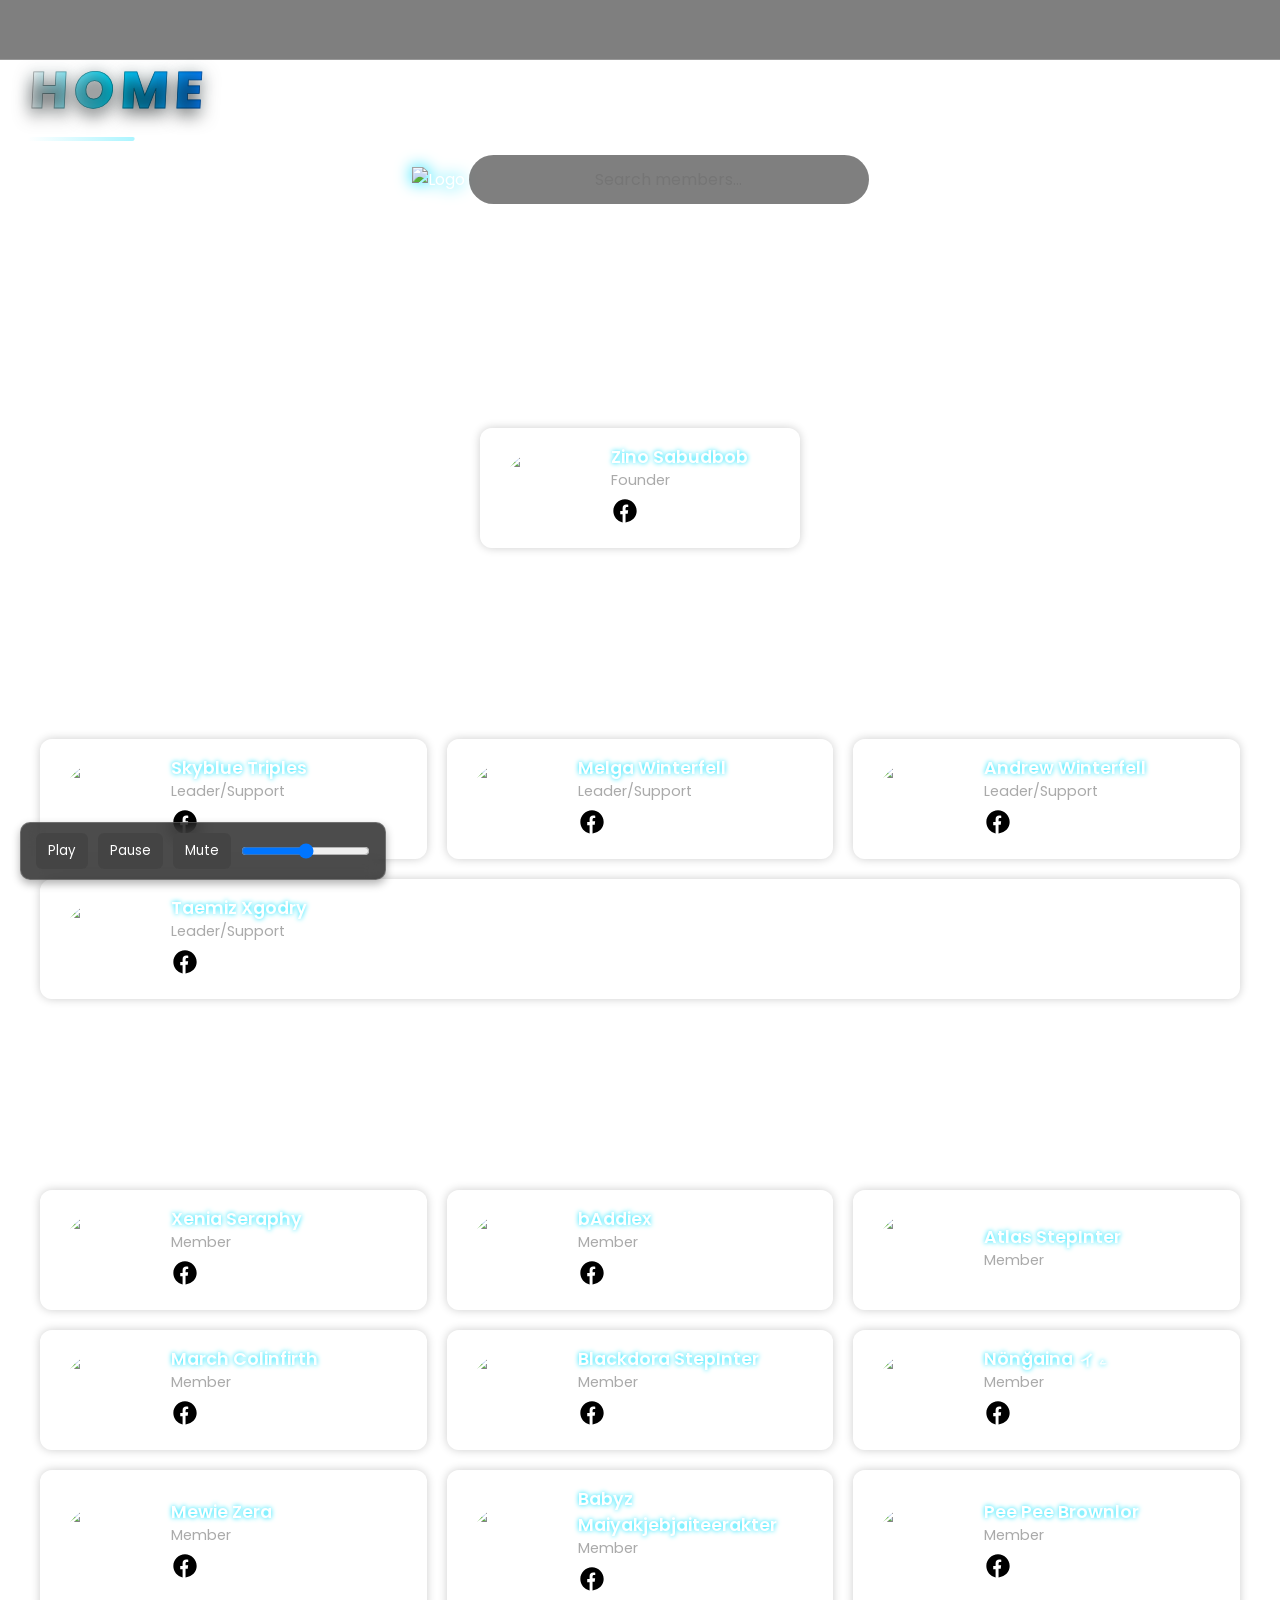
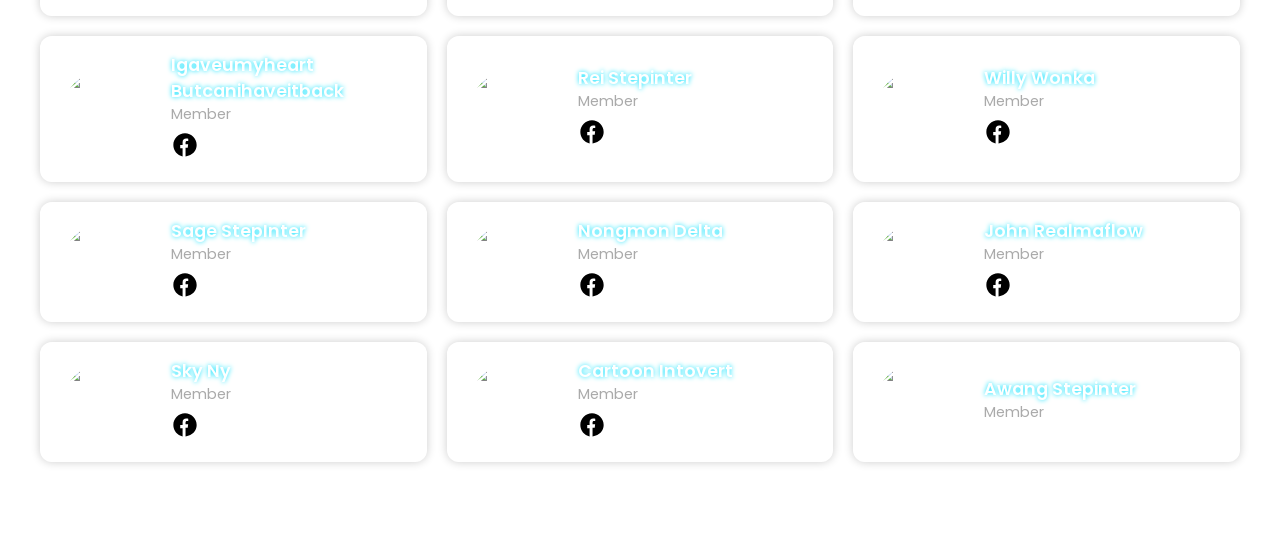
==== commit 229f8232: "Update index.html" ====
--- a/index.html
+++ b/index.html
@@ -445,7 +445,7 @@
       { id: 28, name: 'John Realmaflow', role: 'Member', facebook: 'https://www.facebook.com/john.realmaflow', profilePicture: 'https://i.imgur.com/fVkieD6.png' },
       { id: 31, name: 'Sky Ny', role: 'Member', facebook: 'https://www.facebook.com/sky.yuya.2024', profilePicture: 'https://i.imgur.com/ETyeHA0.png' },
       { id: 32, name: 'Cartoon Intovert', role: 'Member', facebook: 'https://www.facebook.com/cartoon.garlix', profilePicture: 'https://i.imgur.com/HCB5LVk.png' },
-      { id: 32, name: 'Awang Stepinter', role: 'Member', facebook: '', profilePicture: '' },
+      { id: 32, name: 'Awang Stepinter', role: 'Member', facebook: 'X', profilePicture: 'https://i.imgur.com/DRAVloQ.png' },
     ];
 
     const memberList = document.getElementById("memberList");
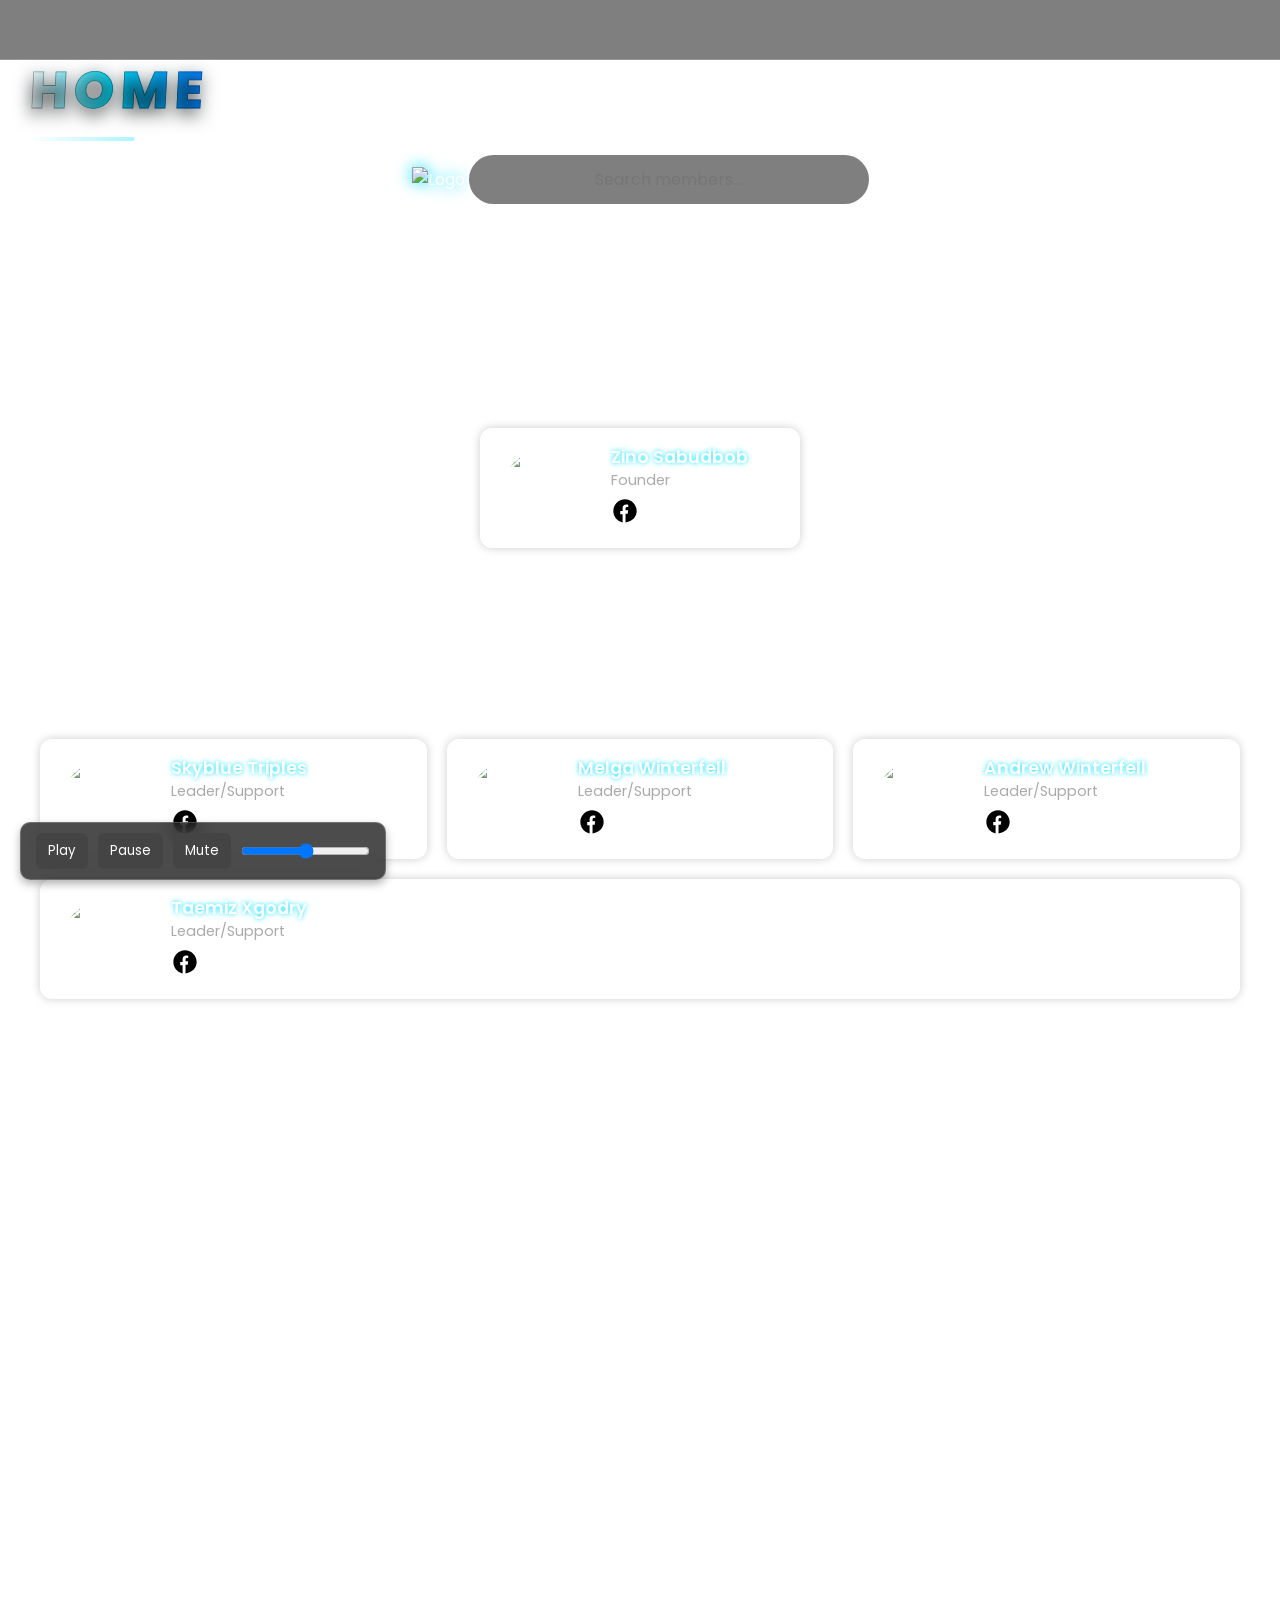
==== commit 9dafcce7: "Update index.html" ====
--- a/index.html
+++ b/index.html
@@ -445,7 +445,7 @@
       { id: 28, name: 'John Realmaflow', role: 'Member', facebook: 'https://www.facebook.com/john.realmaflow', profilePicture: 'https://i.imgur.com/fVkieD6.png' },
       { id: 31, name: 'Sky Ny', role: 'Member', facebook: 'https://www.facebook.com/sky.yuya.2024', profilePicture: 'https://i.imgur.com/ETyeHA0.png' },
       { id: 32, name: 'Cartoon Intovert', role: 'Member', facebook: 'https://www.facebook.com/cartoon.garlix', profilePicture: 'https://i.imgur.com/HCB5LVk.png' },
-      { id: 32, name: 'Awang Stepinter', role: 'Member', facebook: 'X', profilePicture: 'https://i.imgur.com/DRAVloQ.png' },
+      { id: 33, name: 'Awang Stepinter', role: 'Member', facebook: 'X', profilePicture: 'https://i.imgur.com/DRAVloQ.png' },
     ];
 
     const memberList = document.getElementById("memberList");
@@ -454,7 +454,7 @@
     function renderMembers(filteredMembers) {
       memberList.innerHTML = "";
 
-      // Group members by exact role text (no merging)
+      // Group members by exact role text (no  merging)
       const roles = {};
       filteredMembers.forEach(member => {
         if (!roles[member.role]) roles[member.role] = [];
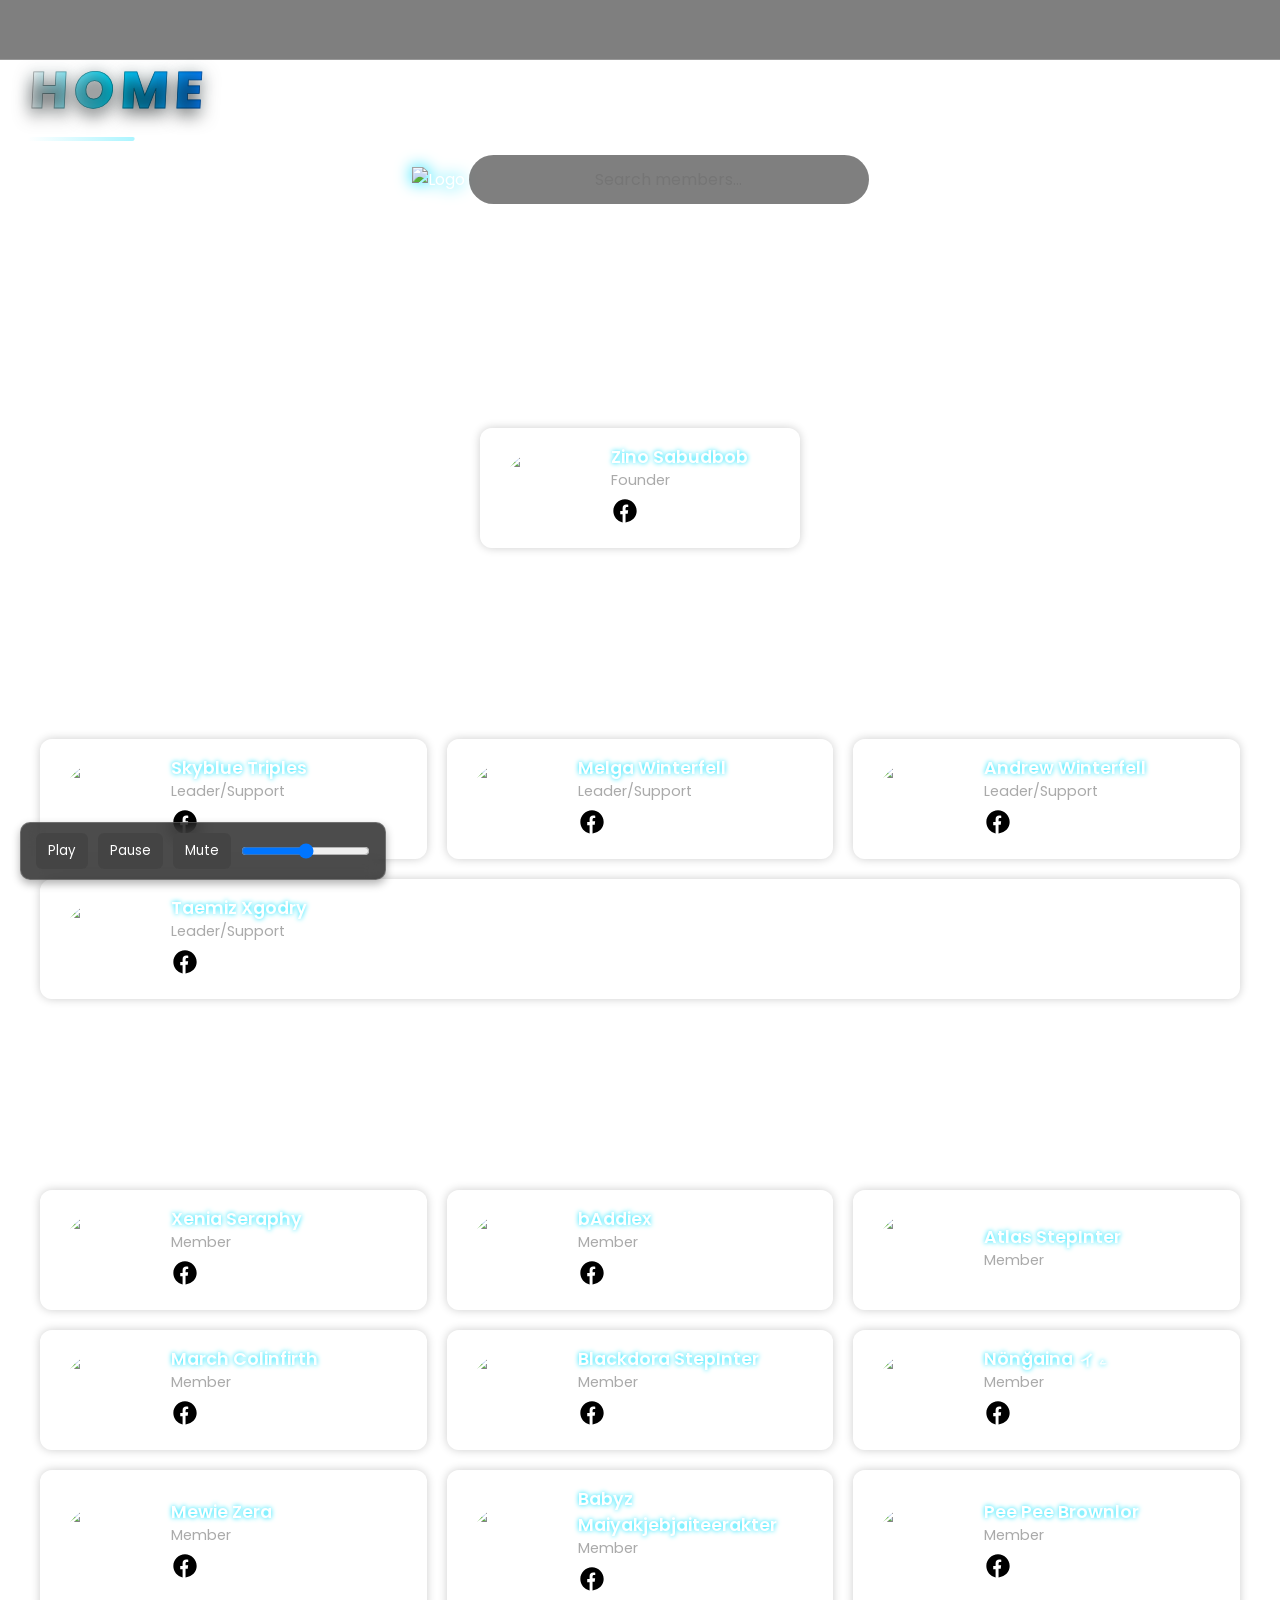
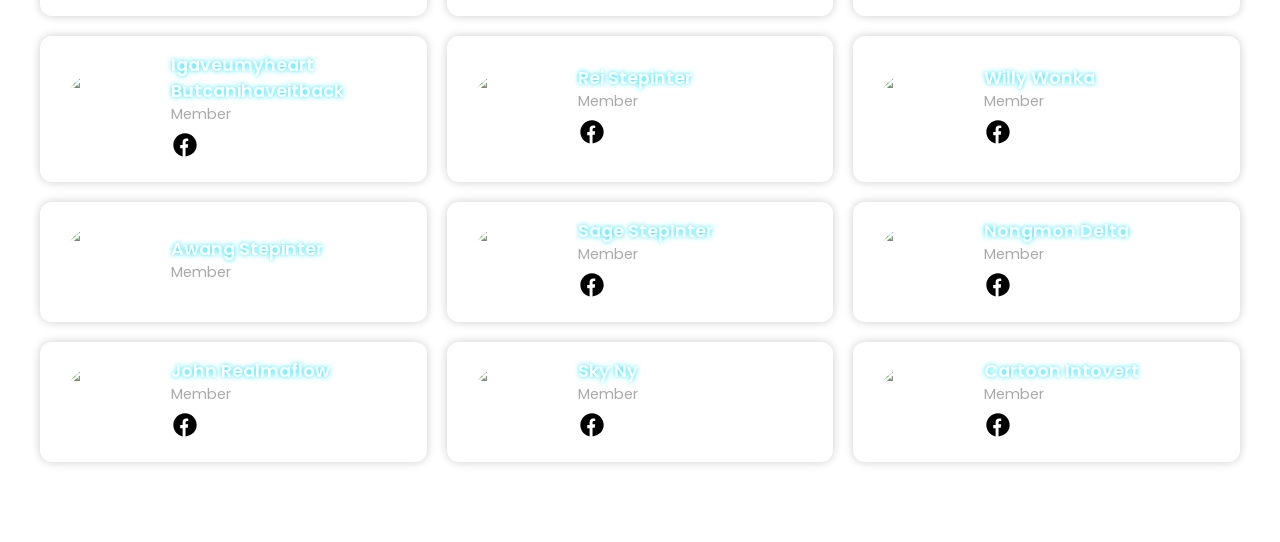
==== commit e1313e9f: "Update index.html" ====
--- a/index.html
+++ b/index.html
@@ -438,14 +438,13 @@
       { id: 19, name: 'Rei Stepinter', role: 'Member', facebook: 'https://www.facebook.com/profile.php?id=61582834562946', profilePicture: 'https://i.imgur.com/Aj48mAp.jpeg' },
       { id: 20, name: 'Willy Wonka', role: 'Member', facebook: 'https://www.facebook.com/WillyX2', profilePicture: 'https://i.imgur.com/jROHdhk.png' },
       { id: 21, name: 'Taemiz Xgodry', role: 'Leader/Support', facebook: 'https://www.facebook.com/sen.kaemi.2025', profilePicture: 'https://i.imgur.com/W7ezMa6.jpg' },
-
+      { id: 33, name: 'Awang Stepinter', role: 'Member', facebook: 'X', profilePicture: 'https://i.imgur.com/DRAVloQ.png' },
       { id: 25, name: 'Sage StepInter', role: 'Member', facebook: 'https://www.facebook.com/profile.php?id=61579758254233', profilePicture: 'https://i.imgur.com/JFBsdPi.png' },
       { id: 26, name: 'Nongmon Delta', role: 'Member', facebook: 'https://www.facebook.com/profile.php?id=61564171884806', profilePicture: 'https://i.imgur.com/kQDgn1R.png' },
       // ชื่อใหม่ จากโค้ดอันแรก ไม่แก้
       { id: 28, name: 'John Realmaflow', role: 'Member', facebook: 'https://www.facebook.com/john.realmaflow', profilePicture: 'https://i.imgur.com/fVkieD6.png' },
       { id: 31, name: 'Sky Ny', role: 'Member', facebook: 'https://www.facebook.com/sky.yuya.2024', profilePicture: 'https://i.imgur.com/ETyeHA0.png' },
       { id: 32, name: 'Cartoon Intovert', role: 'Member', facebook: 'https://www.facebook.com/cartoon.garlix', profilePicture: 'https://i.imgur.com/HCB5LVk.png' },
-      { id: 33, name: 'Awang Stepinter', role: 'Member', facebook: 'X', profilePicture: 'https://i.imgur.com/DRAVloQ.png' },
     ];
 
     const memberList = document.getElementById("memberList");
